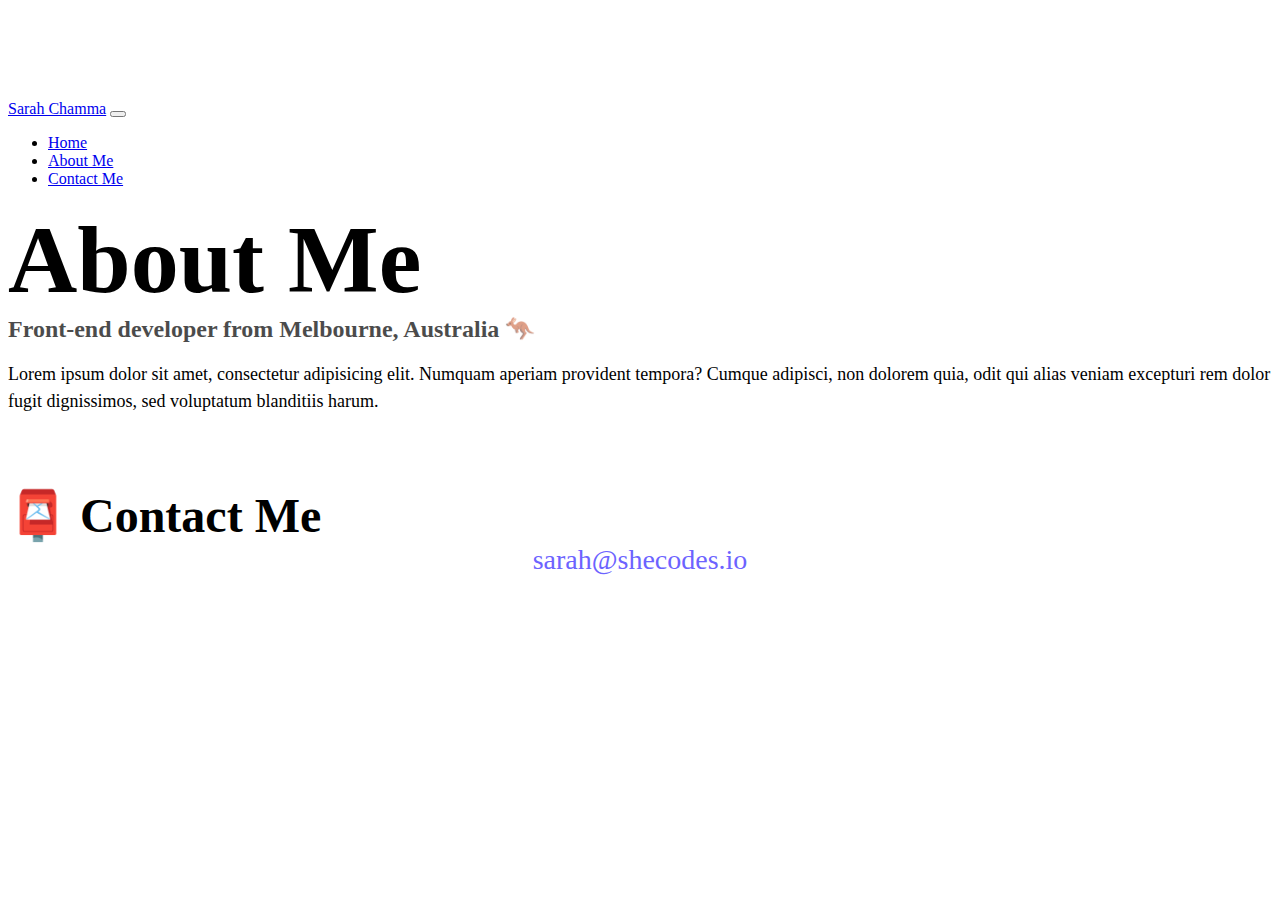
==== about.html @ 93d2bd86 "'Hi I am Sarah' page added to GitHub" ====
<!DOCTYPE html>
<html lang="en">
  <head>
    <meta charset="UTF-8" />
    <meta http-equiv="X-UA-Compatible" content="IE=edge" />
    <meta name="viewport" content="width=device-width, initial-scale=1.0" />
    <link rel="stylesheet" href="style.css" />
    <link
      href="https://cdn.jsdelivr.net/npm/bootstrap@5.2.3/dist/css/bootstrap.min.css"
      rel="stylesheet"
      integrity="sha384-rbsA2VBKQhggwzxH7pPCaAqO46MgnOM80zW1RWuH61DGLwZJEdK2Kadq2F9CUG65"
      crossorigin="anonymous"
    />
    <script
      src="https://cdn.jsdelivr.net/npm/bootstrap@5.2.3/dist/js/bootstrap.bundle.min.js"
      integrity="sha384-kenU1KFdBIe4zVF0s0G1M5b4hcpxyD9F7jL+jjXkk+Q2h455rYXK/7HAuoJl+0I4"
      crossorigin="anonymous"
    ></script>
    <title>About Sarah</title>
    <link rel="stylesheet" href="style.css" />
  </head>
  <body>
    <div class="container">
      <nav class="navbar fixed-top navbar-expand-lg bg-light">
        <div class="container">
          <a class="navbar-brand" href="index.html">Sarah Chamma</a>
          <button
            class="navbar-toggler"
            type="button"
            data-bs-toggle="collapse"
            data-bs-target="#navbarNav"
            aria-controls="navbarNav"
            aria-expanded="false"
            aria-label="Toggle navigation"
          >
            <span class="navbar-toggler-icon"></span>
          </button>
          <div class="collapse navbar-collapse" id="navbarNav">
            <ul class="navbar-nav">
              <li class="nav-item">
                <a class="nav-link" aria-current="page" href="index.html"
                  >Home</a
                >
              </li>
              <li class="nav-item">
                <a class="nav-link active" href="about.html">About Me</a>
              </li>
              <li class="nav-item">
                <a class="nav-link" href="about.html#contact">Contact Me</a>
              </li>
            </ul>
          </div>
        </div>
      </nav>
      <h1 class="text-center">About Me</h1>
      <h3 class="text-center">
        Front-end developer from Melbourne, Australia 🦘
      </h3>
      <p class="text-center mt-3">
        Lorem ipsum dolor sit amet, consectetur adipisicing elit. Numquam
        aperiam provident tempora? Cumque adipisci, non dolorem quia, odit qui
        alias veniam excepturi rem dolor fugit dignissimos, sed voluptatum
        blanditiis harum.
      </p>
      <div class="container mt-5 mb-5">
        <div class="row">
          <div class="col-md-4">
            <img
              src="images/yoga.png"
              class="img-fluid p-2 shadow rounded"
              alt=""
            />
          </div>
          <div class="col-md-4">
            <img
              src="images/weather.png"
              class="img-fluid p-2 shadow rounded"
              alt=""
            />
          </div>
          <div class="col-md-4">
            <img
              src="images/yogurt.png"
              class="img-fluid p-2 shadow rounded"
              alt=""
            />
          </div>
        </div>
      </div>
      <div class="mb-5" id="contact">
        <h2 class="text-center">📮 Contact Me</h2>
        <a href="mailto:sarah@shecodes.io" class="email-link">
          sarah@shecodes.io
        </a>
      </div>
    </div>
  </body>
</html>
---- style.css ----
:root {
  --primary-color: #6c63ff;
  --secondary-color: #f5f2fe;
  --box-shadow: 0 5px 10px rgba(0, 0, 0, 0.3);
  --border-radius: 4px;
}

body {
  margin-top: 100px;
}

h1,
h2,
h3 {
  margin: 0;
}

h1 {
  font-size: 96px;
}

h2 {
  font-size: 48px;
}

h3 {
  font-size: 24px;
  opacity: 0.7;
}

p {
  font-size: 18px;
  line-height: 1.5;
}

.navigation-links {
  display: flex;
  margin-top: 40px;
  justify-content: center;
}

.navigation-links a {
  margin: 20px;
  border-radius: var(--border-radius);
  padding: 20px 15px;
  text-decoration: none;
  text-transform: capitalize;
}

.contact-link {
  background: var(--primary-color);
  box-shadow: var(--box-shadow);
  color: white;
}

.about-link {
  color: var(--primary-color);
  border: 1px solid var(--primary-color);
}

.homepage-link {
  color: var(--primary-color);
  text-align: center;
  display: block;
}

.about-paragraphs {
  display: flex;
  margin: 30px 0;
}

.about-paragraphs p {
  margin: 10px;
}

.email-link {
  display: flex;
  justify-content: center;
  color: var(--primary-color);
  font-size: 28px;
  text-decoration: none;
}

.email-link:hover {
  text-decoration: underline;
}

.app-link {
  background: var(--primary-color);
  box-shadow: var(--box-shadow);
  color: white;
  margin: 20px;
  border-radius: 4px;
  padding: 20px 15px;
  text-decoration: none;
  text-transform: capitalize;
}
---- style.css ----
:root {
  --primary-color: #6c63ff;
  --secondary-color: #f5f2fe;
  --box-shadow: 0 5px 10px rgba(0, 0, 0, 0.3);
  --border-radius: 4px;
}

body {
  margin-top: 100px;
}

h1,
h2,
h3 {
  margin: 0;
}

h1 {
  font-size: 96px;
}

h2 {
  font-size: 48px;
}

h3 {
  font-size: 24px;
  opacity: 0.7;
}

p {
  font-size: 18px;
  line-height: 1.5;
}

.navigation-links {
  display: flex;
  margin-top: 40px;
  justify-content: center;
}

.navigation-links a {
  margin: 20px;
  border-radius: var(--border-radius);
  padding: 20px 15px;
  text-decoration: none;
  text-transform: capitalize;
}

.contact-link {
  background: var(--primary-color);
  box-shadow: var(--box-shadow);
  color: white;
}

.about-link {
  color: var(--primary-color);
  border: 1px solid var(--primary-color);
}

.homepage-link {
  color: var(--primary-color);
  text-align: center;
  display: block;
}

.about-paragraphs {
  display: flex;
  margin: 30px 0;
}

.about-paragraphs p {
  margin: 10px;
}

.email-link {
  display: flex;
  justify-content: center;
  color: var(--primary-color);
  font-size: 28px;
  text-decoration: none;
}

.email-link:hover {
  text-decoration: underline;
}

.app-link {
  background: var(--primary-color);
  box-shadow: var(--box-shadow);
  color: white;
  margin: 20px;
  border-radius: 4px;
  padding: 20px 15px;
  text-decoration: none;
  text-transform: capitalize;
}
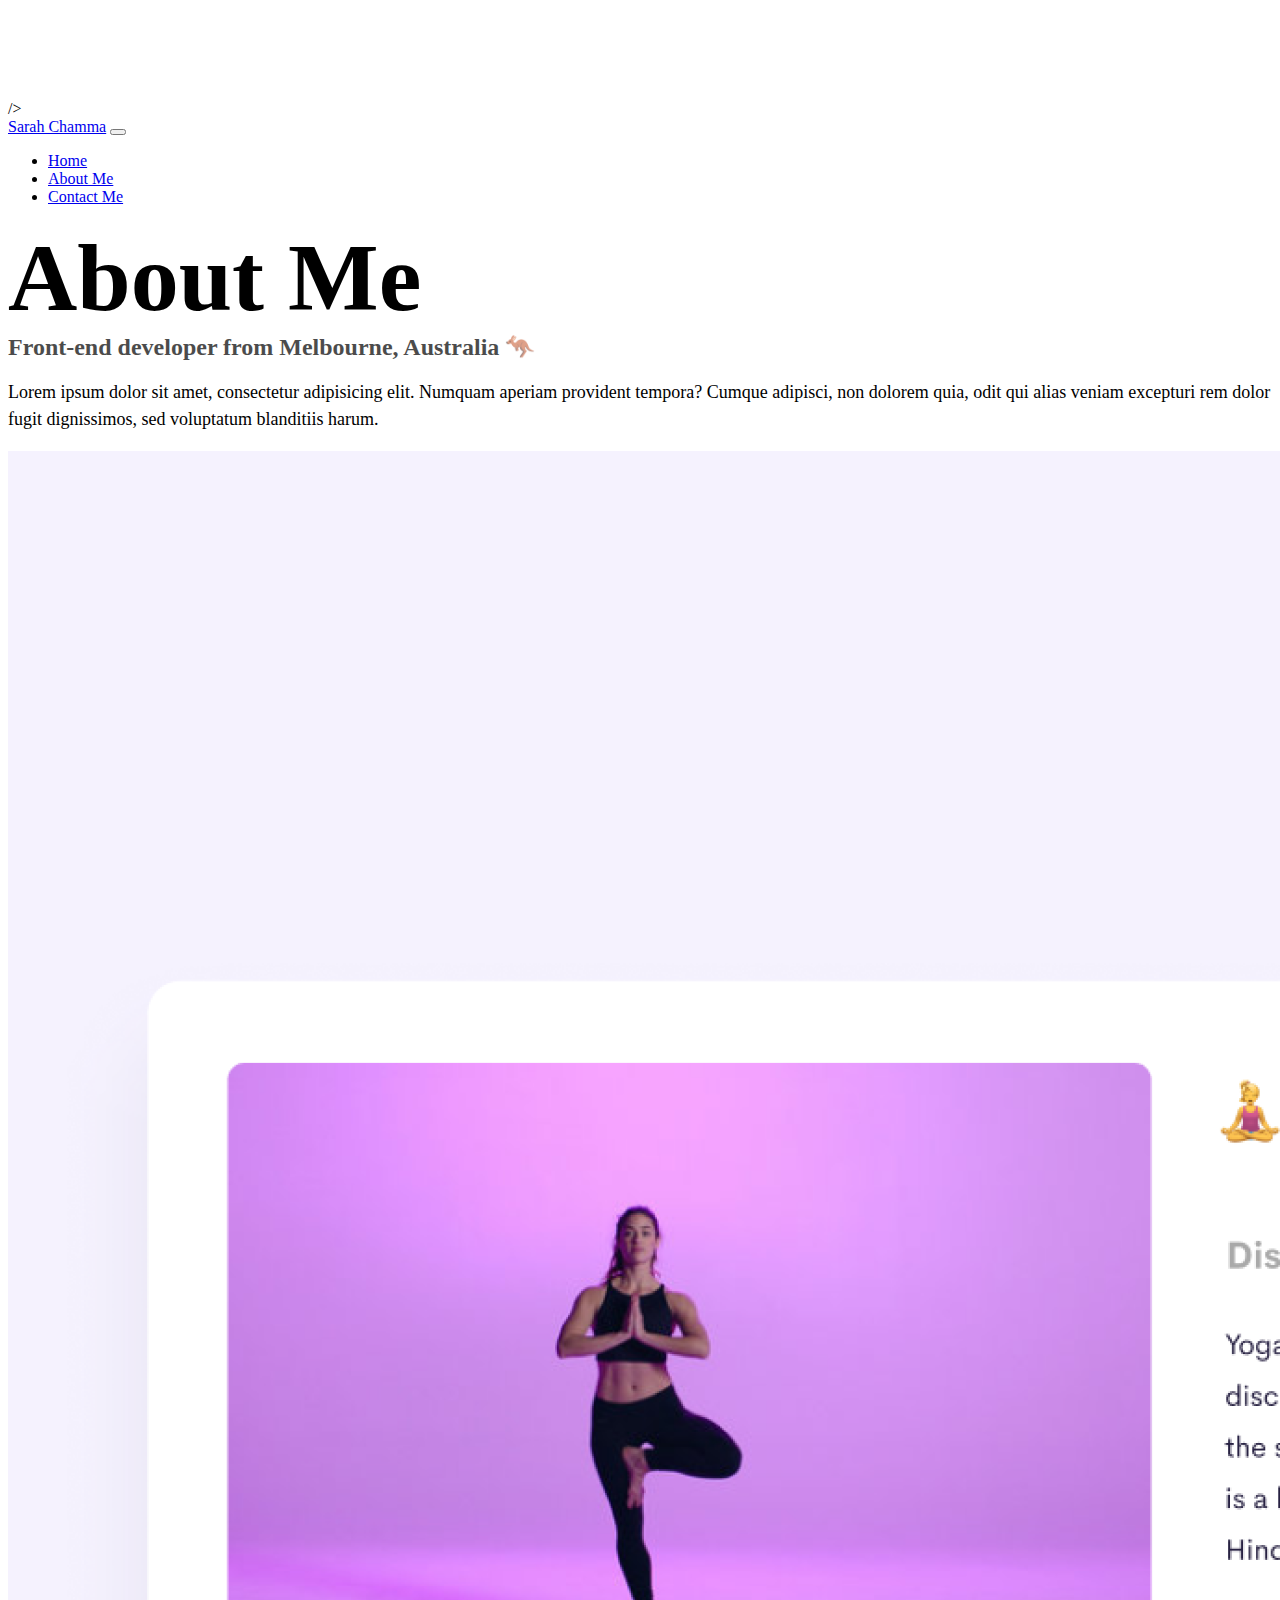
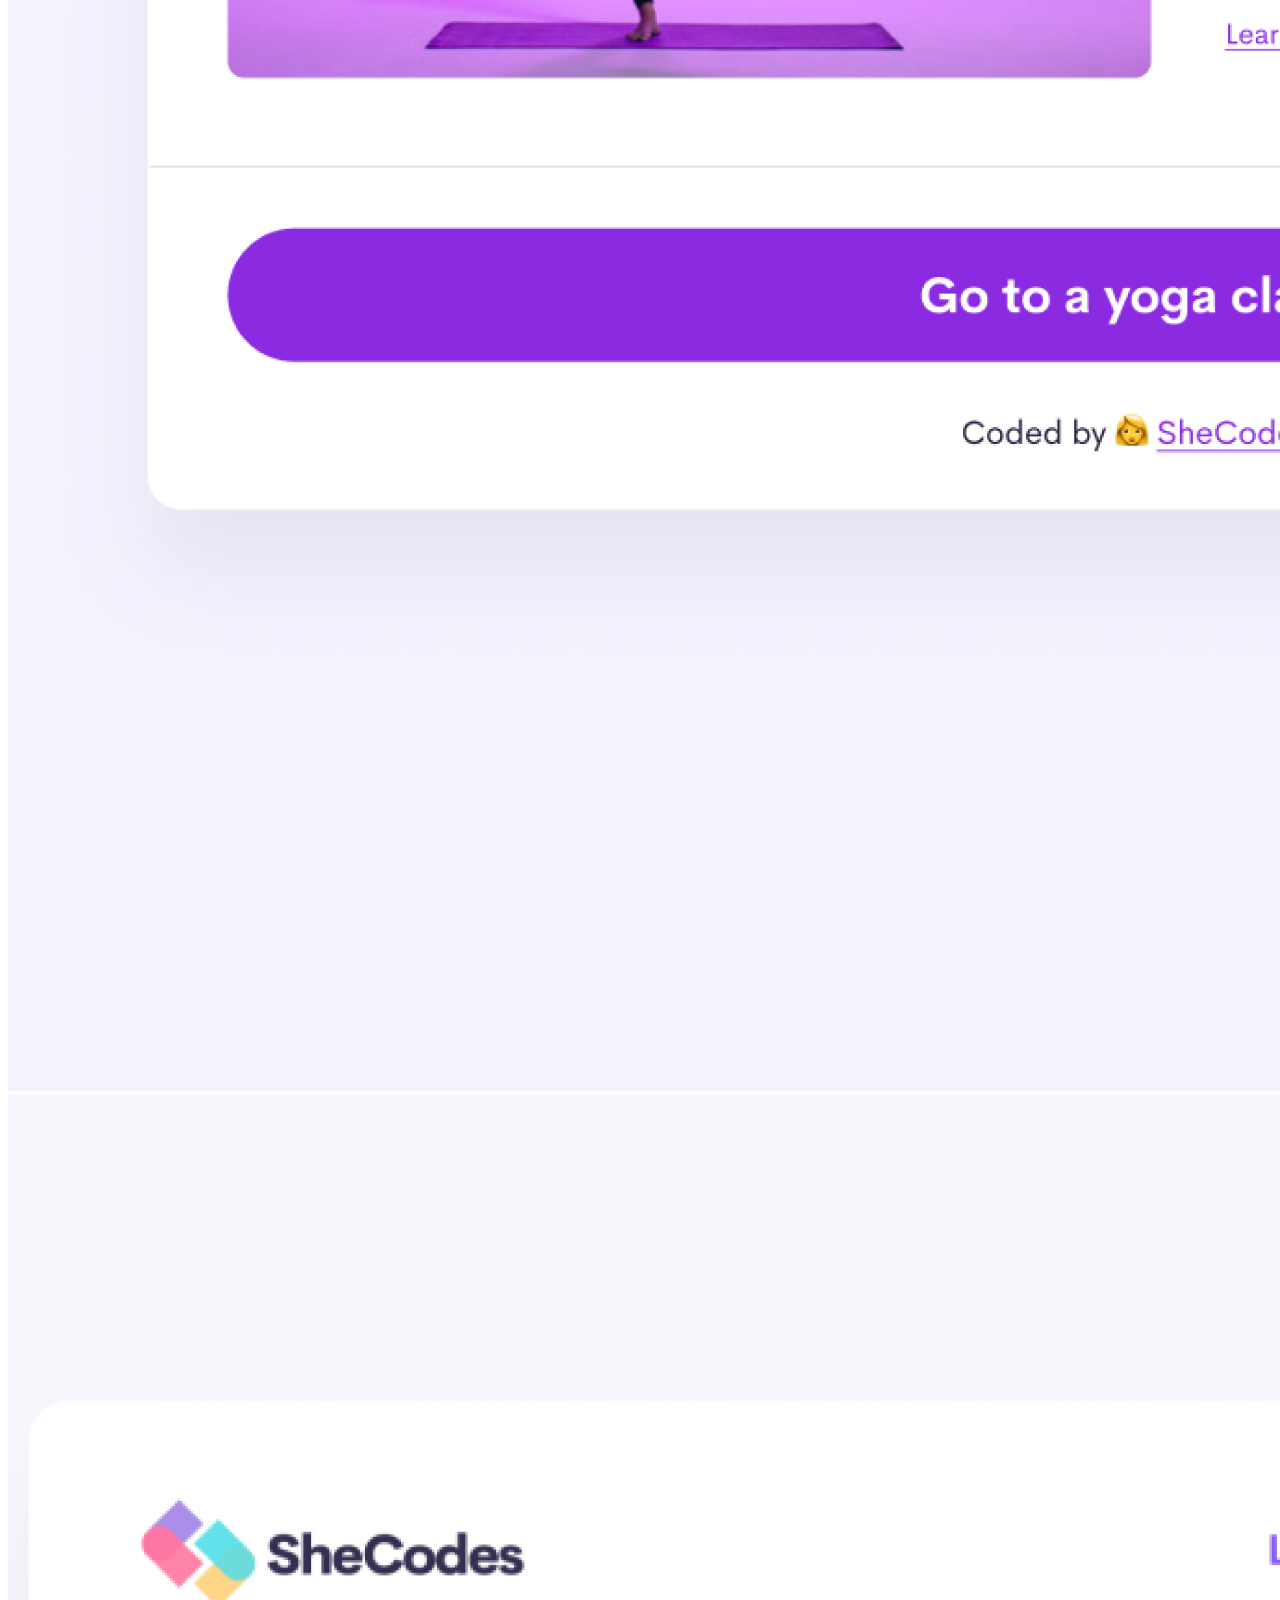
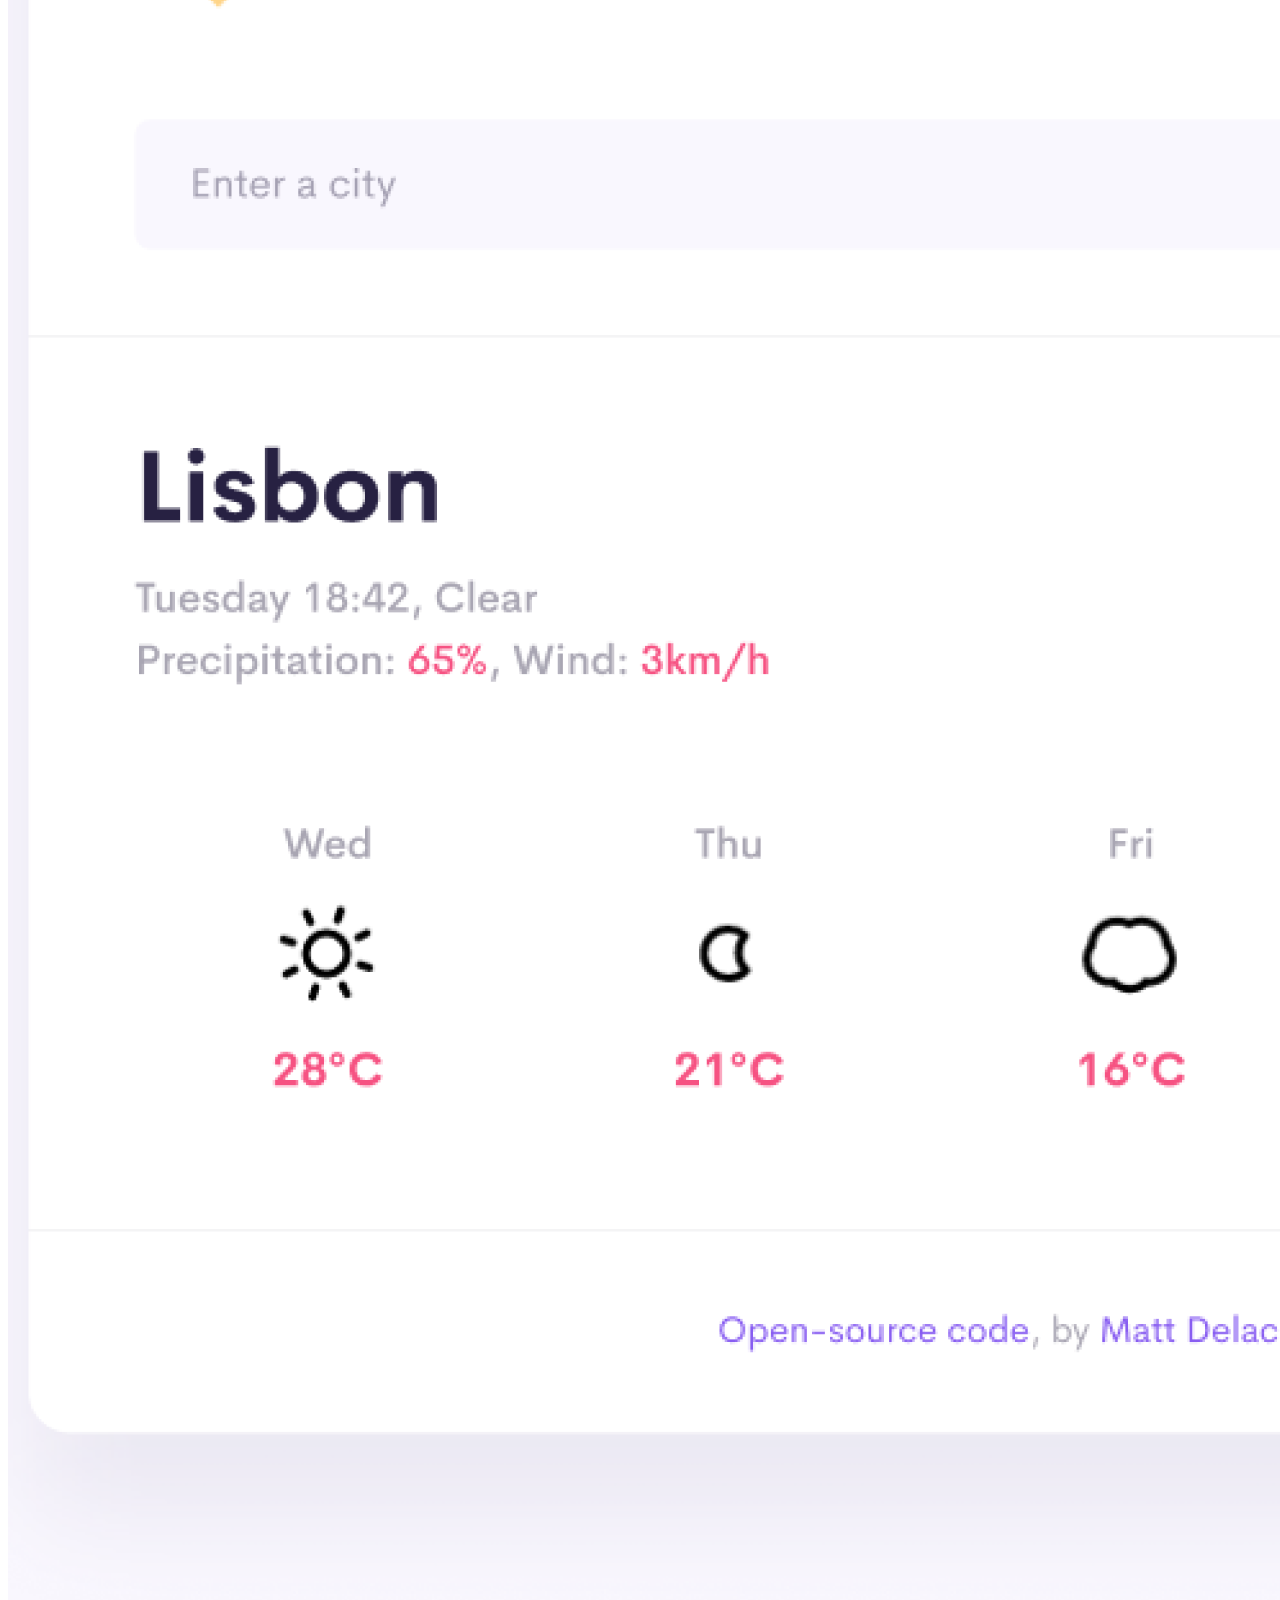
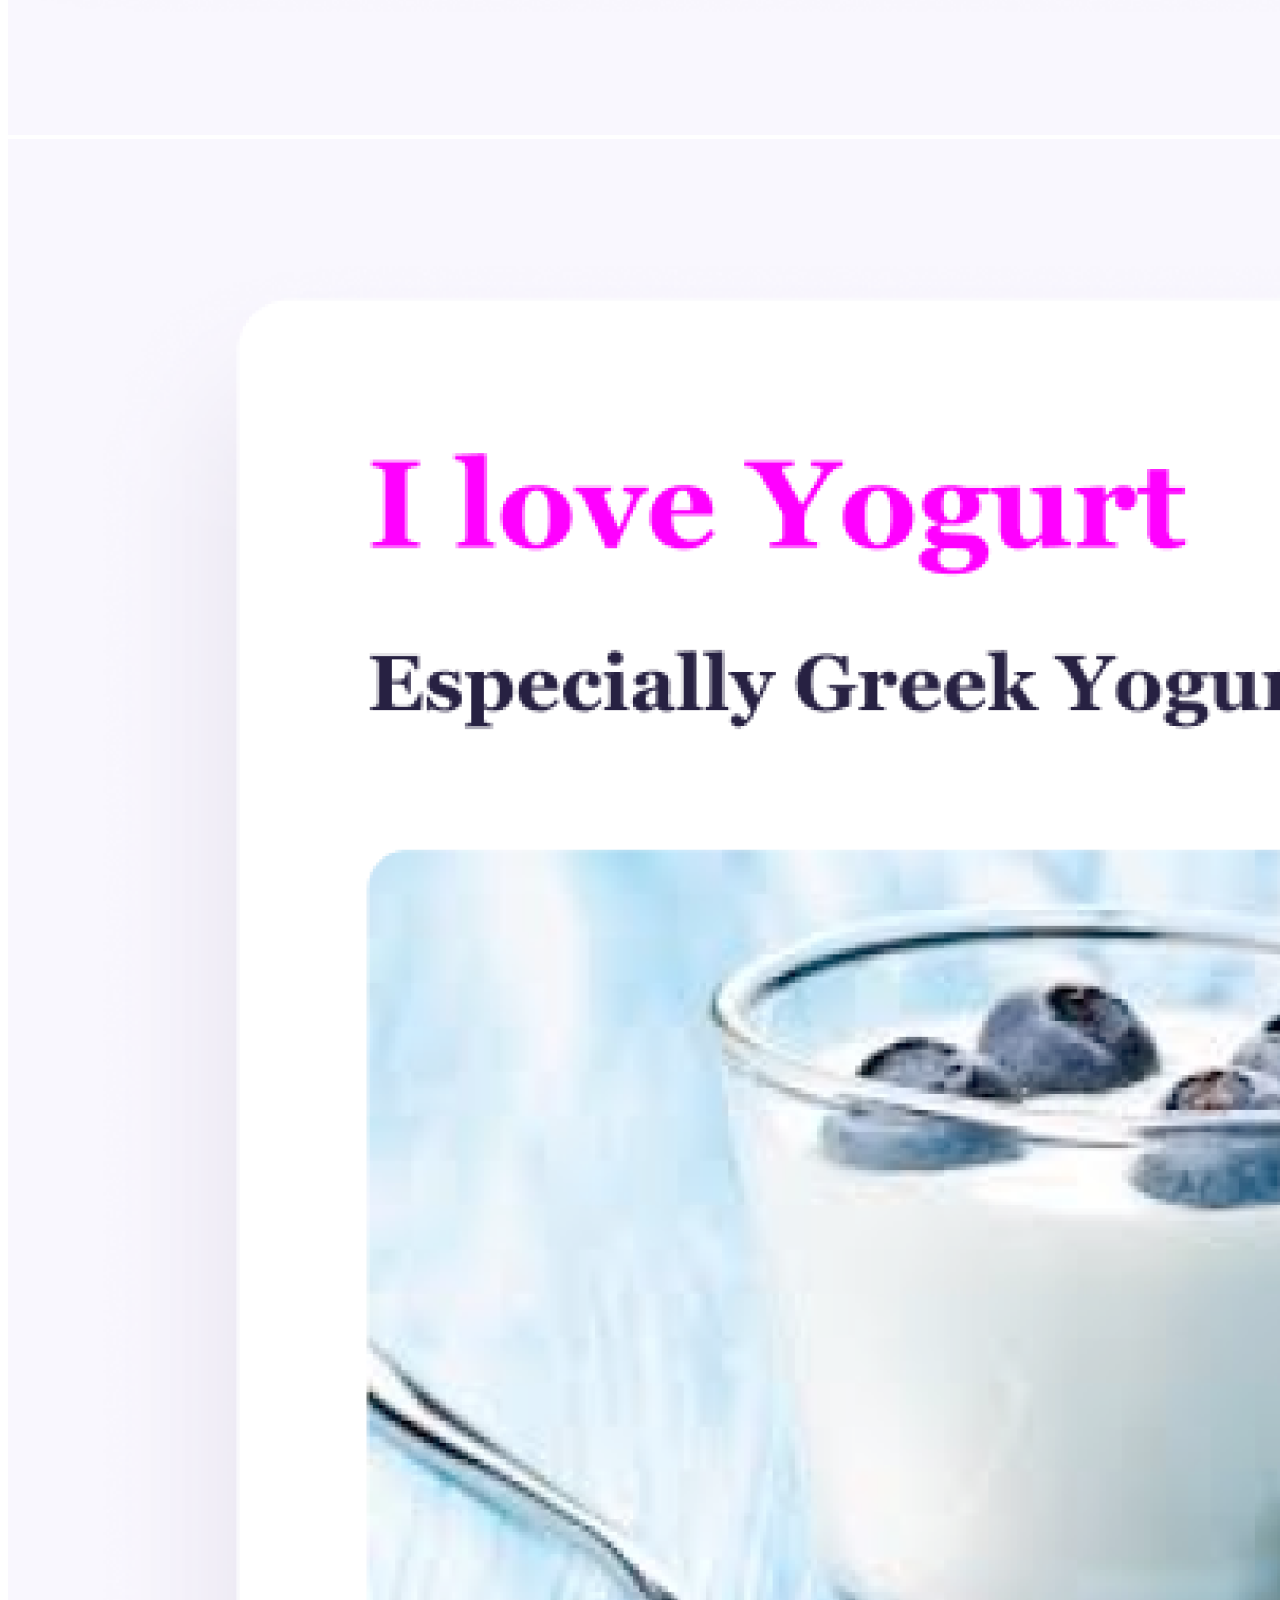
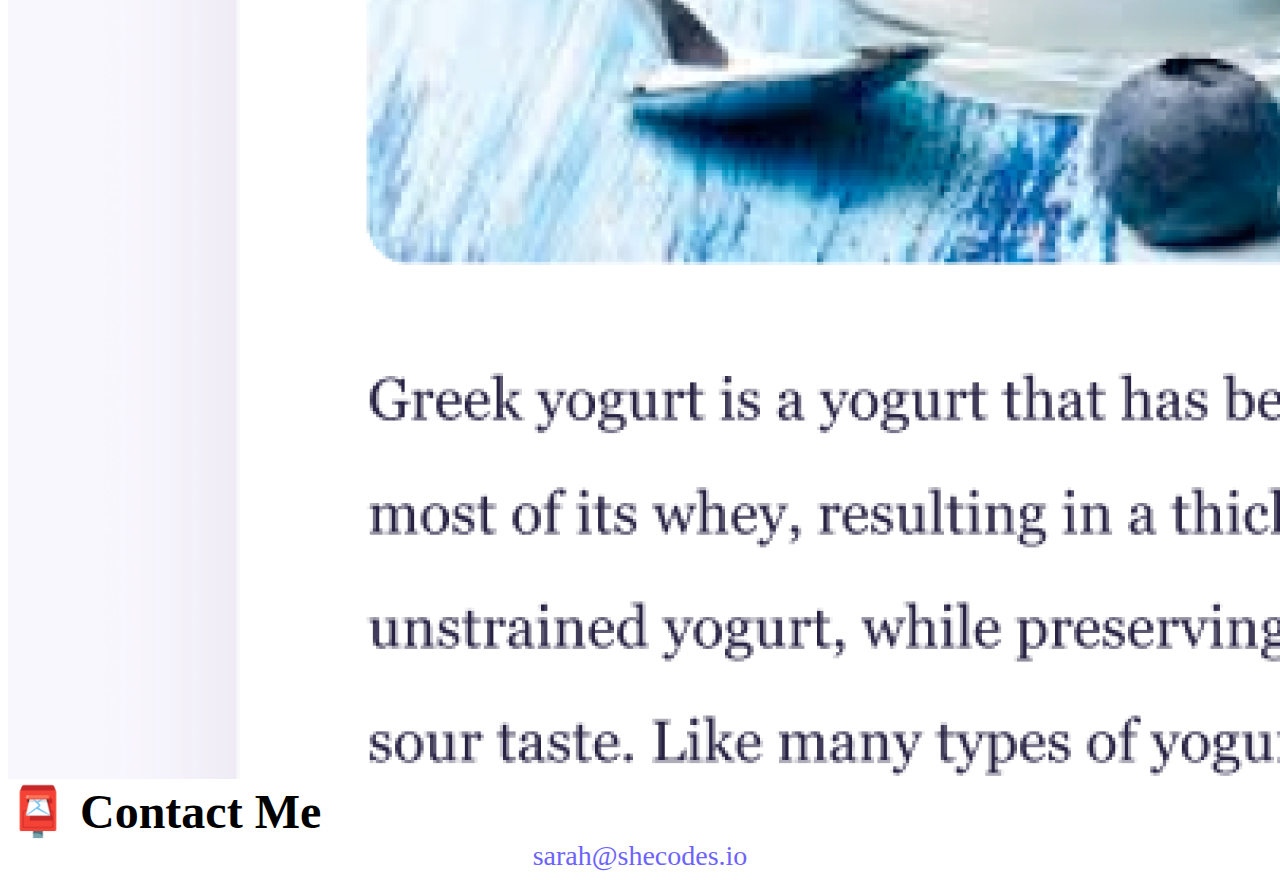
==== commit ac886f5d: "SEO updates on homepage and about page" ====
--- a/about.html
+++ b/about.html
@@ -16,7 +16,14 @@
       integrity="sha384-kenU1KFdBIe4zVF0s0G1M5b4hcpxyD9F7jL+jjXkk+Q2h455rYXK/7HAuoJl+0I4"
       crossorigin="anonymous"
     ></script>
-    <title>About Sarah</title>
+    <title>
+      About Sarah Chamma - Front-End Developer from Melbourne, Australia
+    </title>
+    <meta
+      name="description"
+      content="Sarah Chamma has joined the Coding world after working a few years in sports & customer care. A massive career change!"
+    />
+    />
     <link rel="stylesheet" href="style.css" />
   </head>
   <body>
@@ -88,8 +95,17 @@
         </div>
       </div>
       <div class="mb-5" id="contact">
-        <h2 class="text-center">📮 Contact Me</h2>
-        <a href="mailto:sarah@shecodes.io" class="email-link">
+        <h2
+          class="text-center"
+          title="Contact Sarah Chamma for Coding & Career tips!"
+        >
+          📮 Contact Me
+        </h2>
+        <a
+          href="mailto:sarah@shecodes.io"
+          class="email-link"
+          title="Email Sarah Chamma now for all your coding/life tips"
+        >
           sarah@shecodes.io
         </a>
       </div>
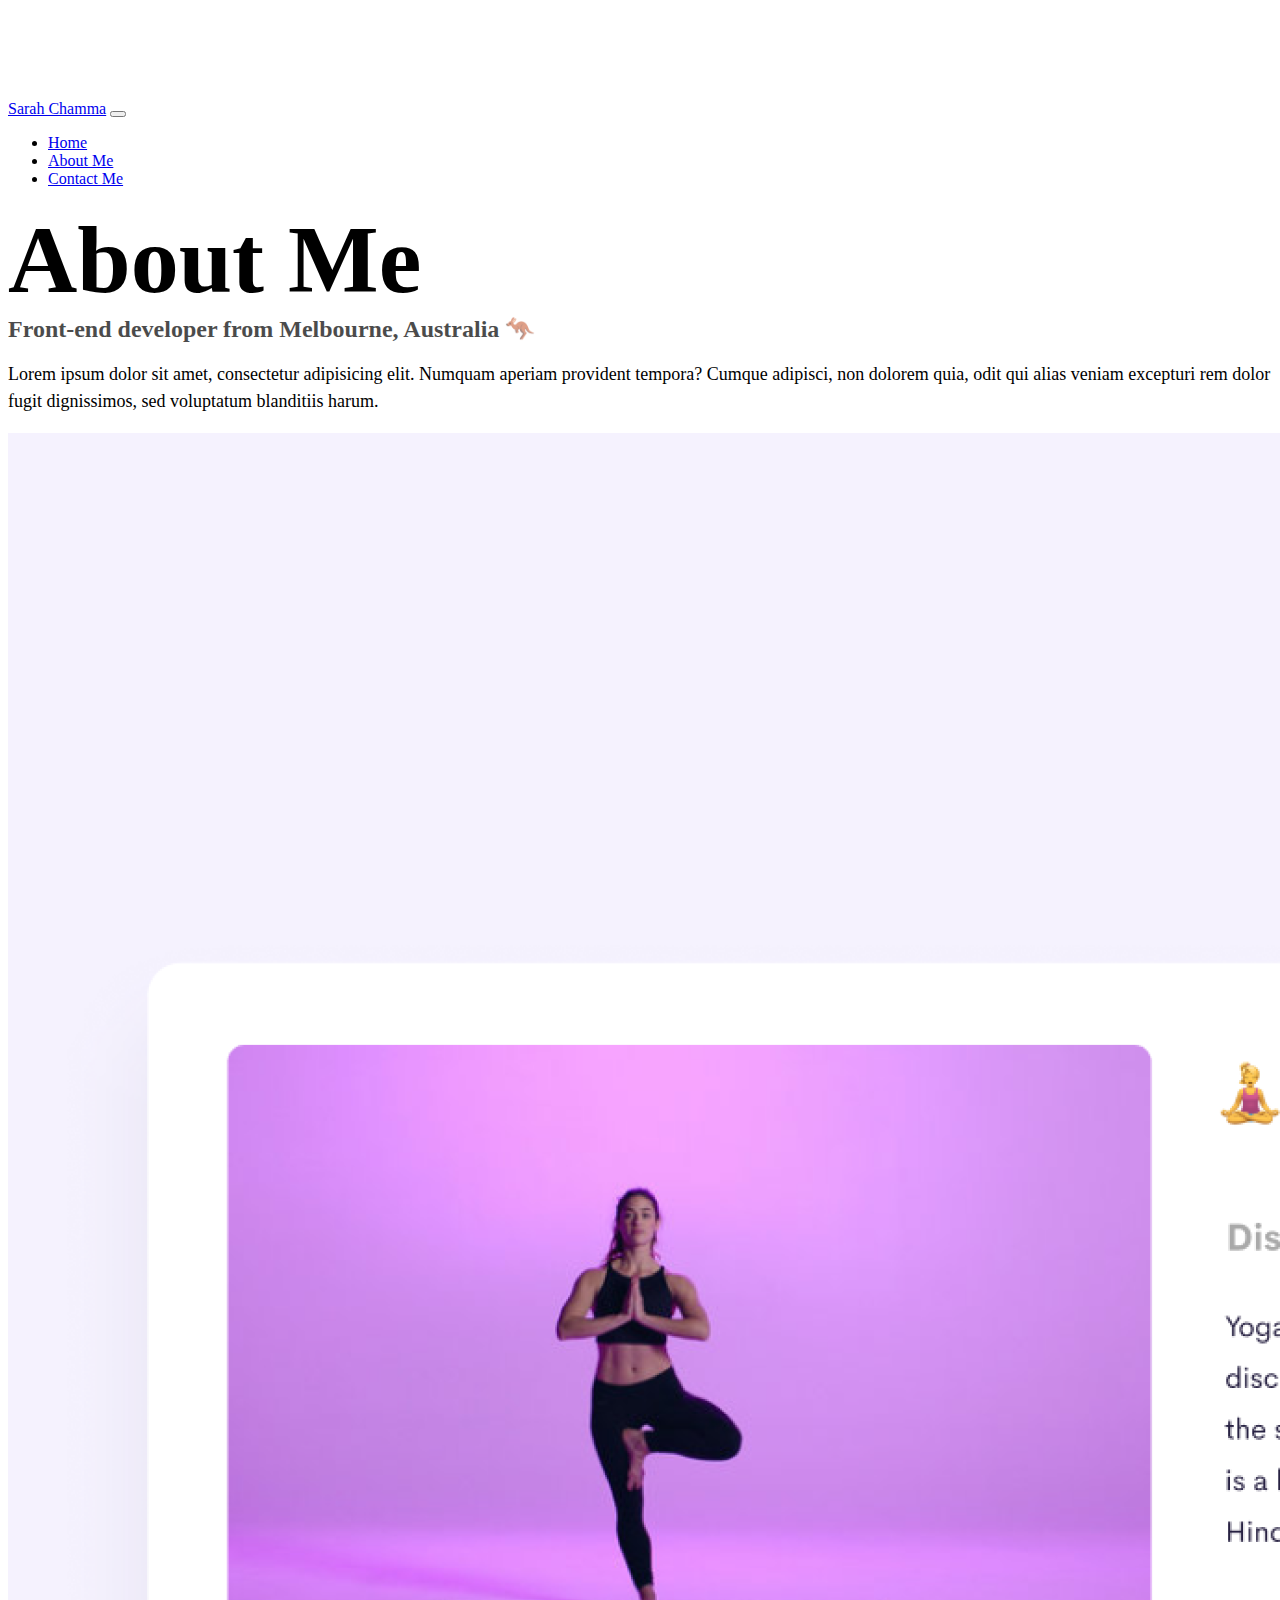
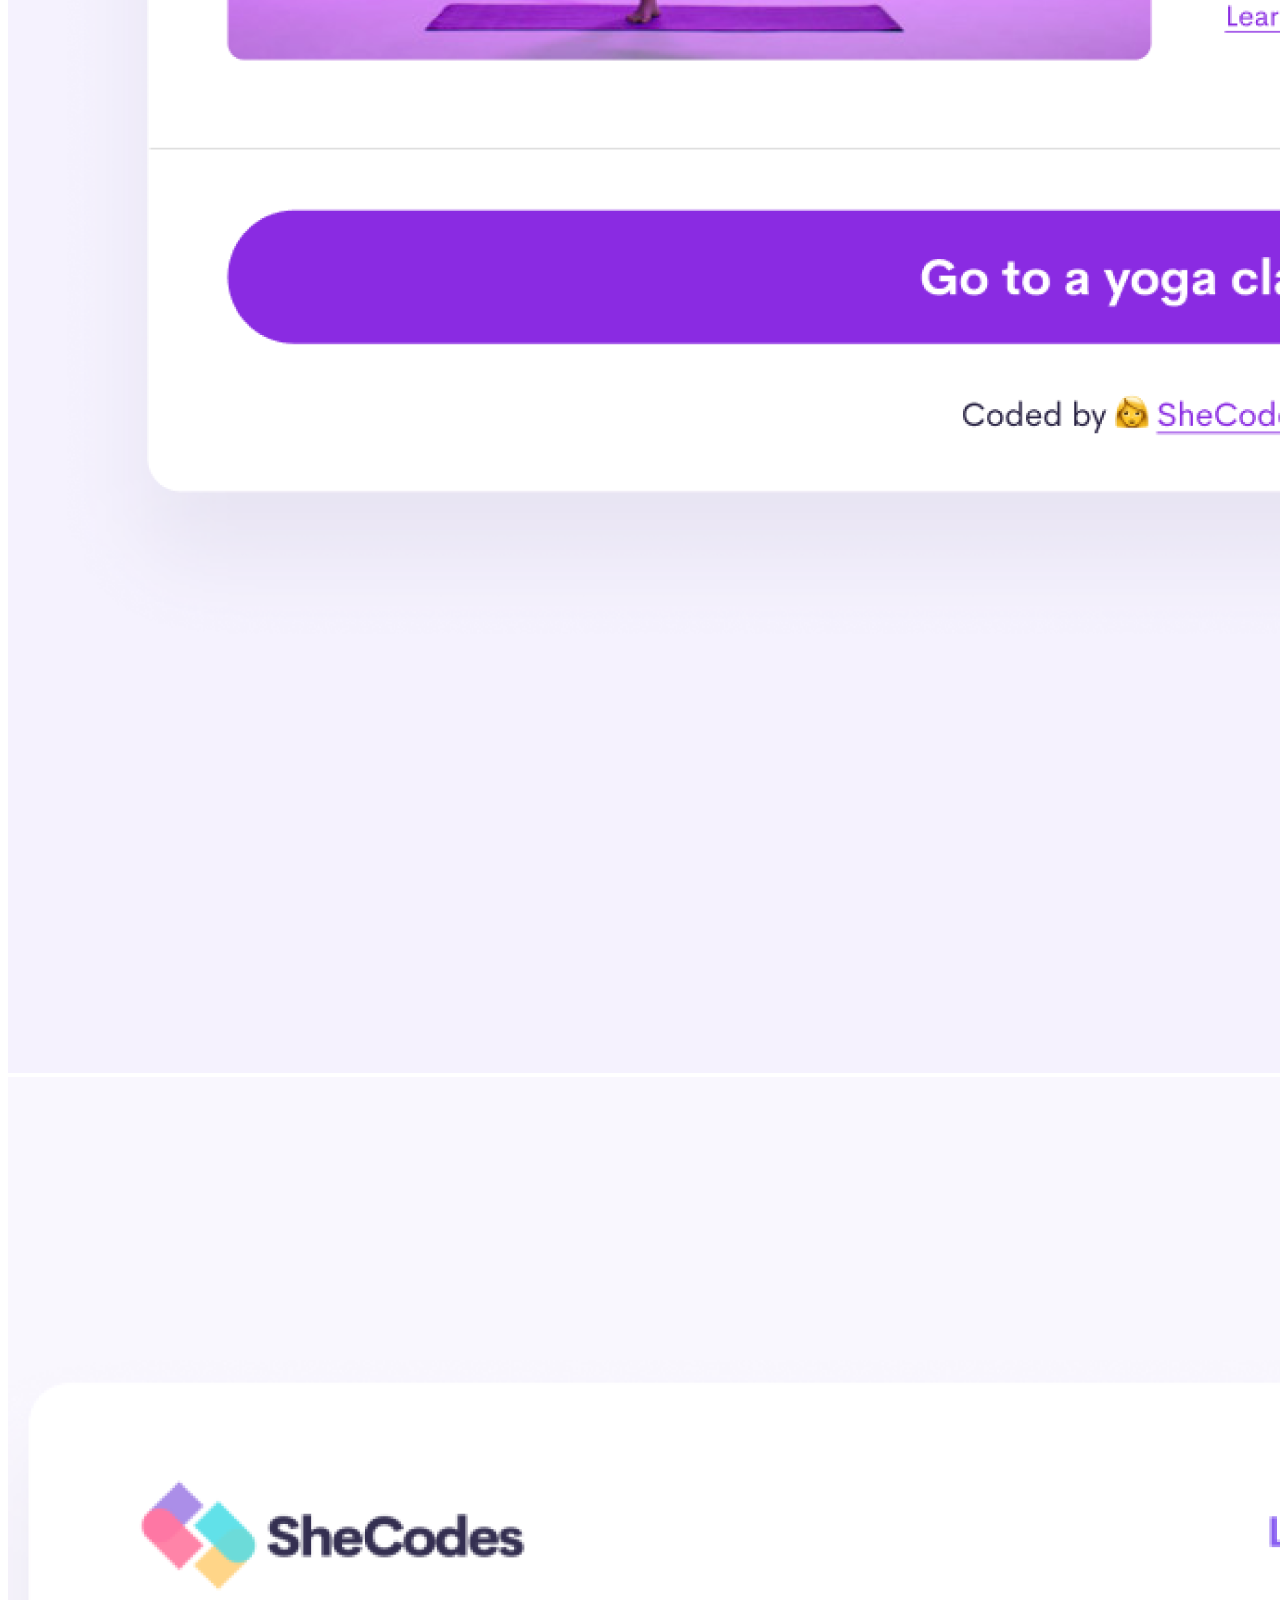
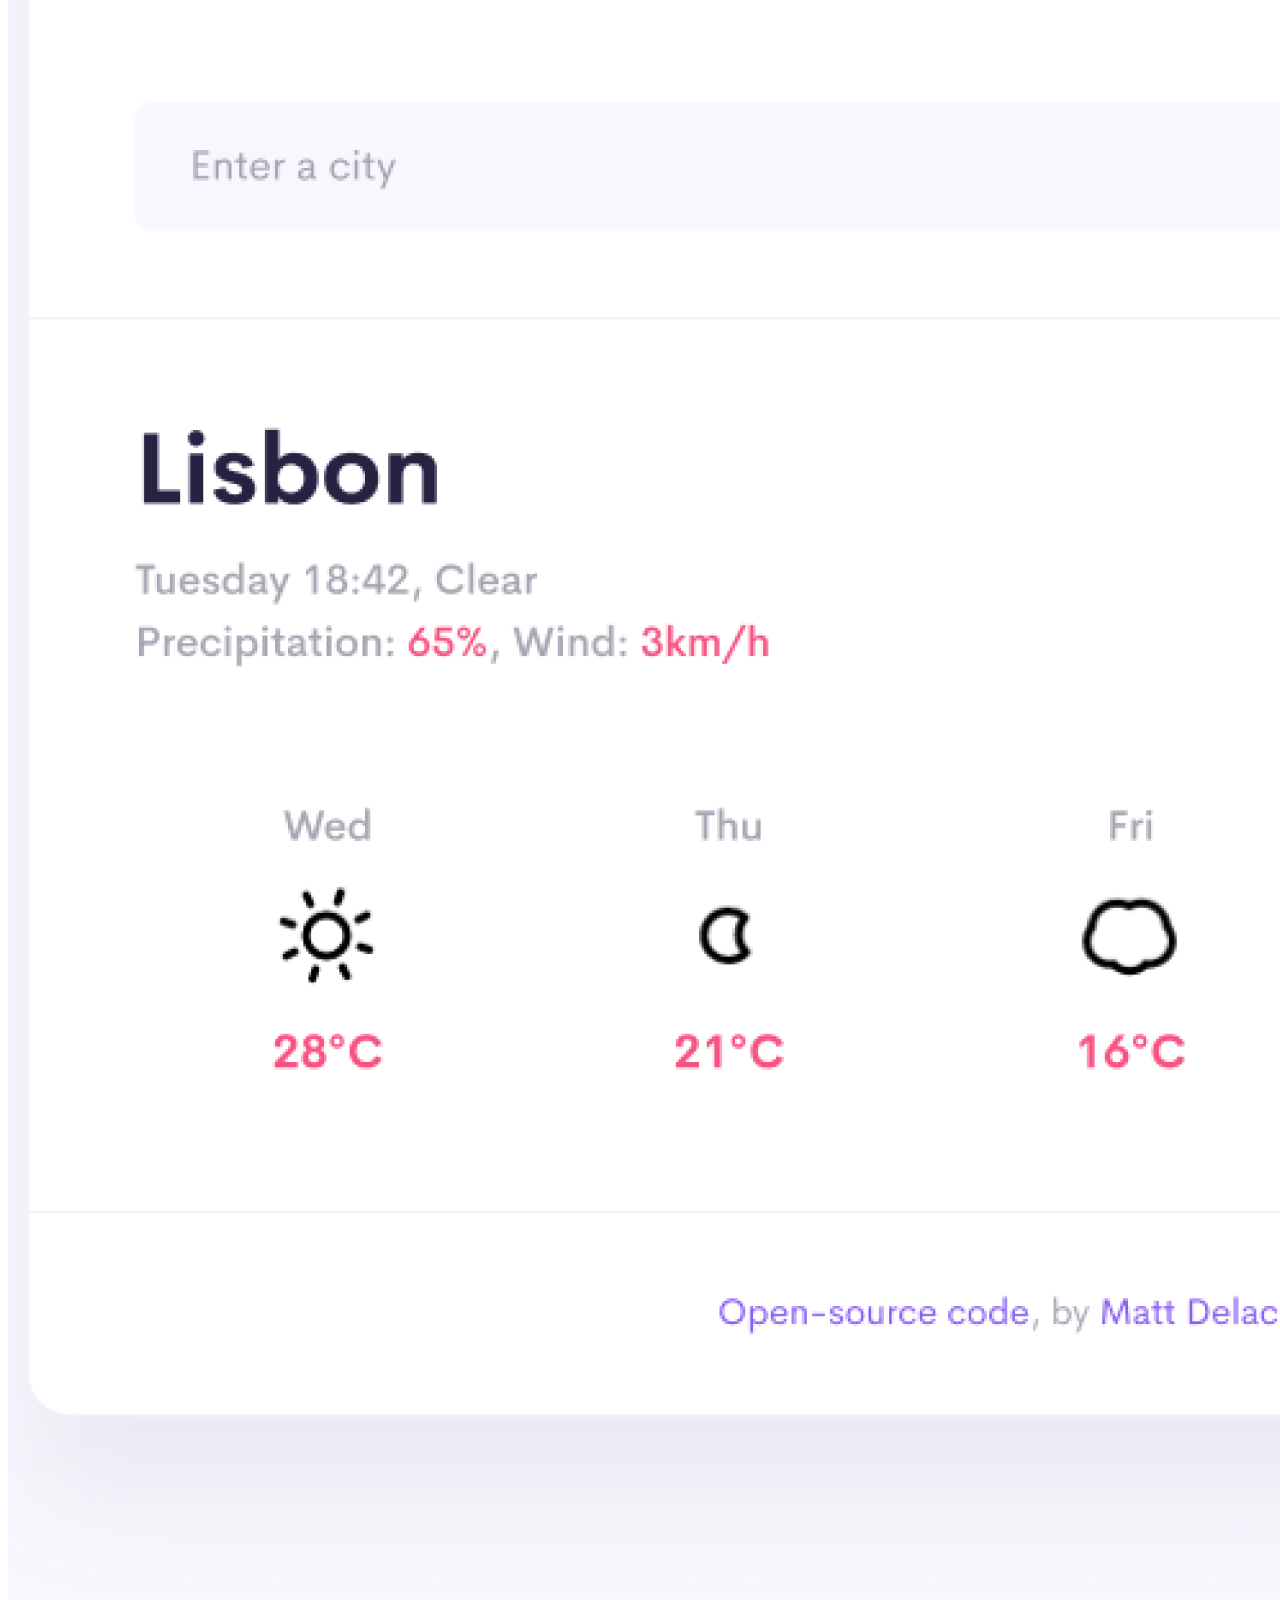
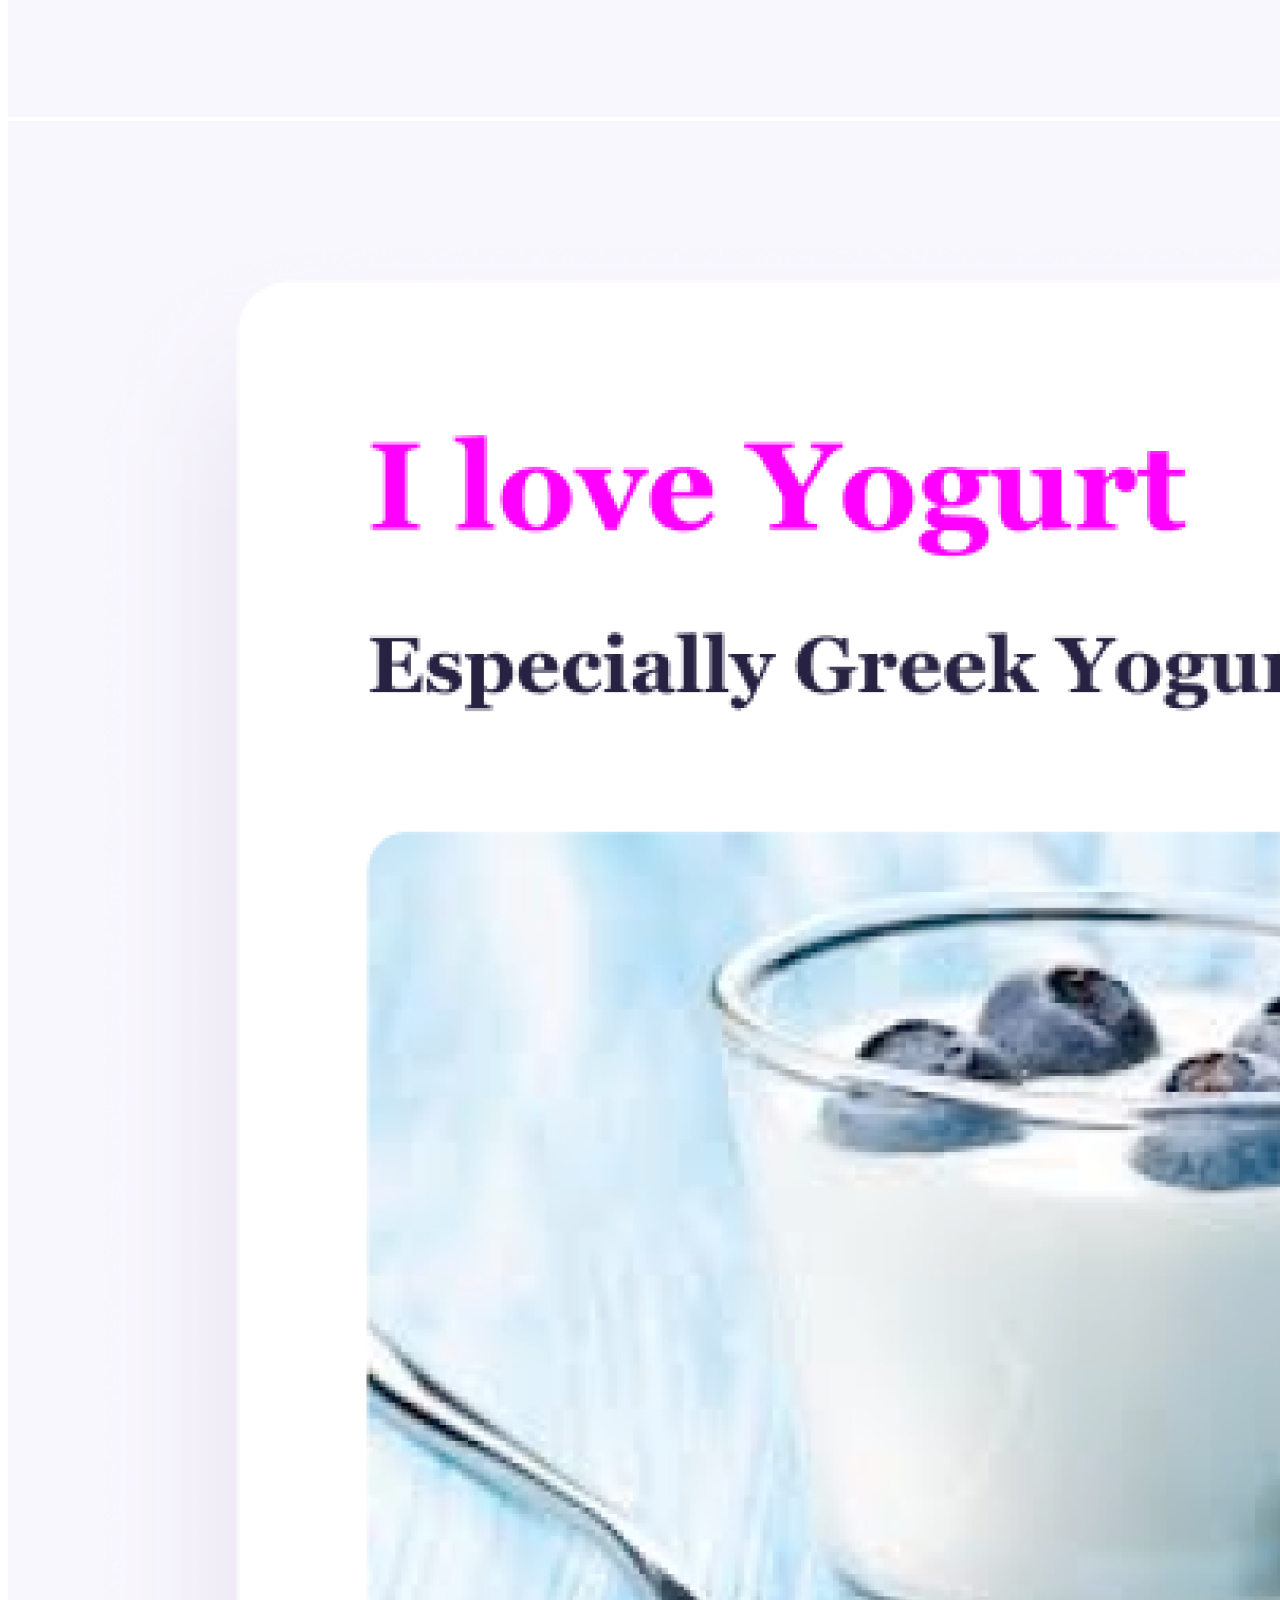
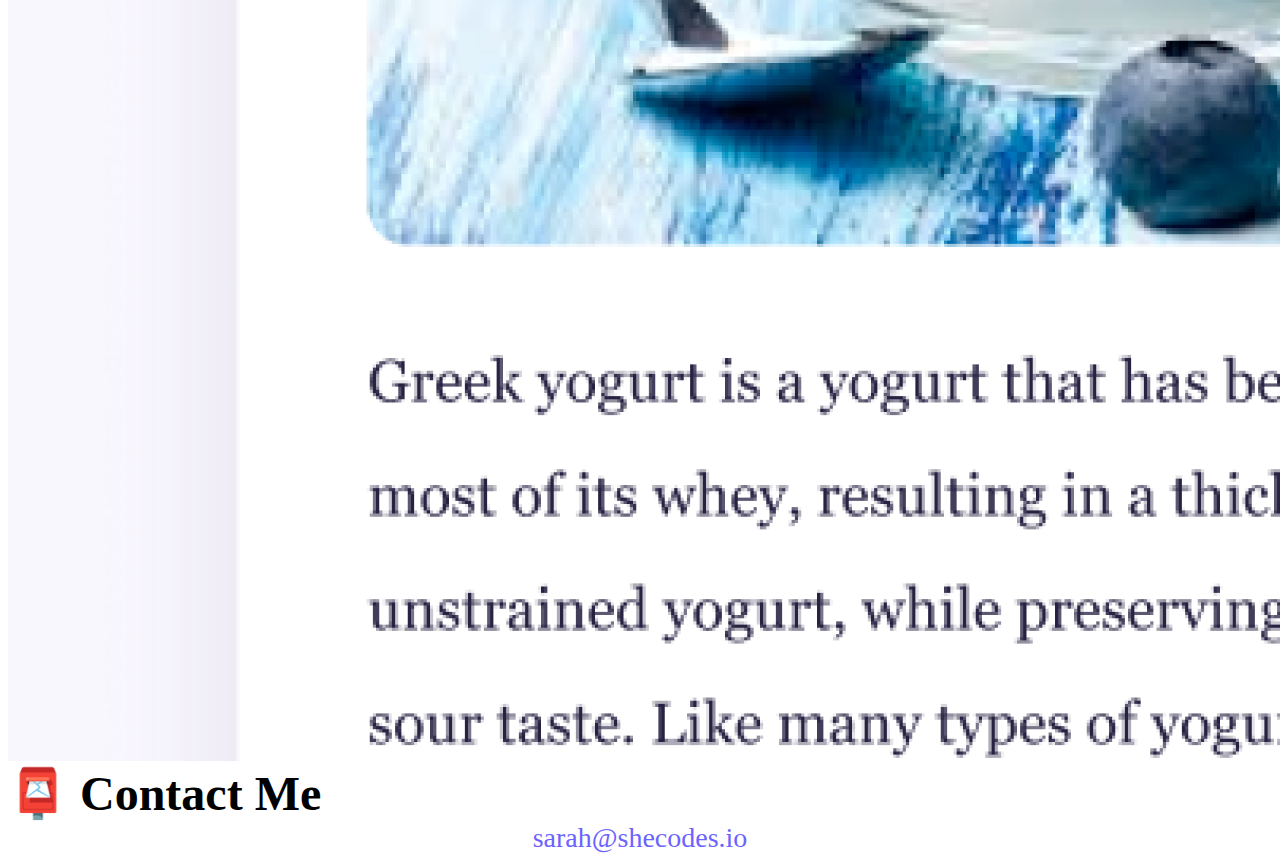
==== commit 963a5d76: "Updated to be responsive + added more SEO titles" ====
--- a/about.html
+++ b/about.html
@@ -22,7 +22,6 @@
     <meta
       name="description"
       content="Sarah Chamma has joined the Coding world after working a few years in sports & customer care. A massive career change!"
-    />
     />
     <link rel="stylesheet" href="style.css" />
   </head>
--- a/style.css
+++ b/style.css
@@ -15,12 +15,37 @@
   margin: 0;
 }
 
+@media (max-width: 768px) {
+  h1,
+  h2,
+  h3,
+  p {
+    text-align: center;
+  }
+
+  img {
+    display: block;
+    margin: 10px auto;
+  }
+}
+
 h1 {
   font-size: 96px;
+}
+@media (max-width: 768px) {
+  h1 {
+    font-size: 60px;
+    margin-bottom: 20px;
+  }
 }
 
 h2 {
   font-size: 48px;
+}
+@media (max-width: 768px) {
+  h2 {
+    font-size: 30px;
+  }
 }
 
 h3 {
@@ -95,3 +120,11 @@
   text-decoration: none;
   text-transform: capitalize;
 }
+@media (max-width: 768px) {
+  .app-link {
+    display: block;
+    margin: 0px 70px;
+    text-align: center;
+    padding: 20px;
+  }
+}
--- a/style.css
+++ b/style.css
@@ -15,12 +15,37 @@
   margin: 0;
 }
 
+@media (max-width: 768px) {
+  h1,
+  h2,
+  h3,
+  p {
+    text-align: center;
+  }
+
+  img {
+    display: block;
+    margin: 10px auto;
+  }
+}
+
 h1 {
   font-size: 96px;
+}
+@media (max-width: 768px) {
+  h1 {
+    font-size: 60px;
+    margin-bottom: 20px;
+  }
 }
 
 h2 {
   font-size: 48px;
+}
+@media (max-width: 768px) {
+  h2 {
+    font-size: 30px;
+  }
 }
 
 h3 {
@@ -95,3 +120,11 @@
   text-decoration: none;
   text-transform: capitalize;
 }
+@media (max-width: 768px) {
+  .app-link {
+    display: block;
+    margin: 0px 70px;
+    text-align: center;
+    padding: 20px;
+  }
+}
